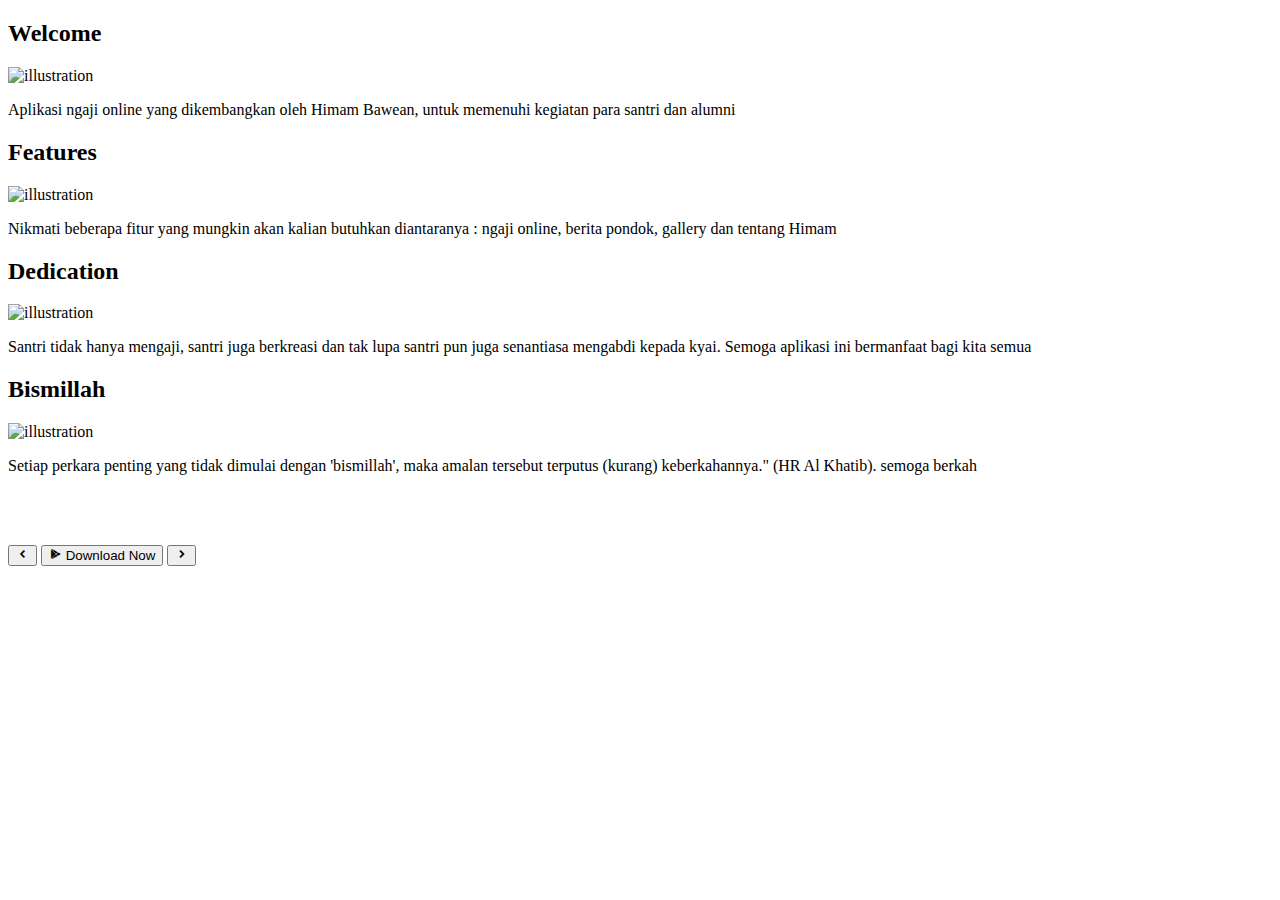
==== index.html @ cd382c10 "modify to only "light" color-scheme" ====
<!DOCTYPE html>

<html lang="en">

    <head>

        <meta charset="utf-8">
        <meta name="format-detection" content="telephone=no">
        <meta name="msapplication-tap-highlight" content="no">
        <meta name="viewport" content="initial-scale=1, width=device-width, viewport-fit=cover">
        <meta name="color-scheme" content="light">

        <title>Welcome</title>
        <meta content="an Educative App of Islamic Student for Reciting Yellow Book, developed by Himam Bawean" name="description" />
        <meta content="Education" name="keywords" />

        <!-- Logo -->
        <link rel="apple-touch-icon" href="icon.png">

        <!-- Google Fonts -->
        <link rel="stylesheet" href="assets/css/source-sans-pro.css">

        <!-- Main CSS File -->
        <link rel="stylesheet" href="assets/css/style.css">

        <!-- Vendor CSS Files -->
        <link rel="stylesheet" href="assets/vendor/boxicons/css/boxicons.min.css">

    </head>

    <body class="noselect">

        <!-- ======= Main Source Code ======= -->
        <main id="hammerJS" class="wrapper">
            
            <!-- ======= On Boarding Section ======= -->
            <section class="slides-area">

                <article class="slide slides-area__slide">
                <h2 class="slide__title">Welcome</h2>
                <img src="assets/img/first-on-boarding-screen.png" alt="illustration" class="slide__image">
                
                <div class="slide__text">
                    <p class="slide__paragraph">
                    Aplikasi ngaji online yang dikembangkan oleh Himam Bawean, untuk memenuhi kegiatan para santri dan alumni
                    </p>
                </div>
                </article>
                
                <article class="slide slides-area__slide">
                <h2 class="slide__title">Features</h2>
                <img src="assets/img/second-on-boarding-screen.png" alt="illustration" class="slide__image">
                
                <div class="slide__text">
                    <p class="slide__paragraph">
                    Nikmati beberapa fitur yang mungkin akan kalian butuhkan diantaranya : ngaji online, berita pondok, gallery  dan tentang Himam
                    </p>
                </div>
                </article>
                
                <article class="slide slides-area__slide">
                <h2 class="slide__title">Dedication</h2>
                <img src="assets/img/third-on-boarding-screen.png" alt="illustration" class="slide__image">
                
                <div class="slide__text">
                    <p class="slide__paragraph">
                    Santri tidak hanya mengaji, santri juga berkreasi dan tak lupa santri pun juga senantiasa mengabdi kepada kyai. Semoga aplikasi ini bermanfaat bagi kita semua
                    </p>
                </div>
                </article>
                
                <article class="slide slides-area__slide">
                <h2 class="slide__title">Bismillah</h2>
                <img src="assets/img/fourth-on-boarding-screen.png" alt="illustration" class="slide__image">
                
                <div class="slide__text">
                    <p class="slide__paragraph">
                    Setiap perkara penting yang tidak dimulai dengan 'bismillah', maka amalan tersebut terputus (kurang) keberkahannya." (HR Al Khatib). semoga berkah
                    </p>
                </div>
                </article>
            </section>
            <!-- Paginations Area -->
            <section class="paginations-area">
            </section>
            <br>
            <br>
            <br>

            <div class="fixed-bottom">
                <!-- Prev Button -->
                <button class="button button-prev"><i class='bx bxs-chevron-left'></i></button>
                <!-- Recite Button -->
                <button class="button button-recite"><i class='bx bxl-play-store'></i> Download Now</button>
                
                <!-- Next Button -->
                <button class="button button-next"><i class='bx bxs-chevron-right' ></i></button>
            </div>
            <!-- End On Boarding Section -->

        </main>

        <!-- Vendor JS Files -->
        <script type="text/javascript" src="assets/vendor/hammer.js/hammer.min.js"></script>

        <!-- Template App JS File -->
        <script type="text/javascript" src="assets/js/index.js"></script>

</body>

</html>
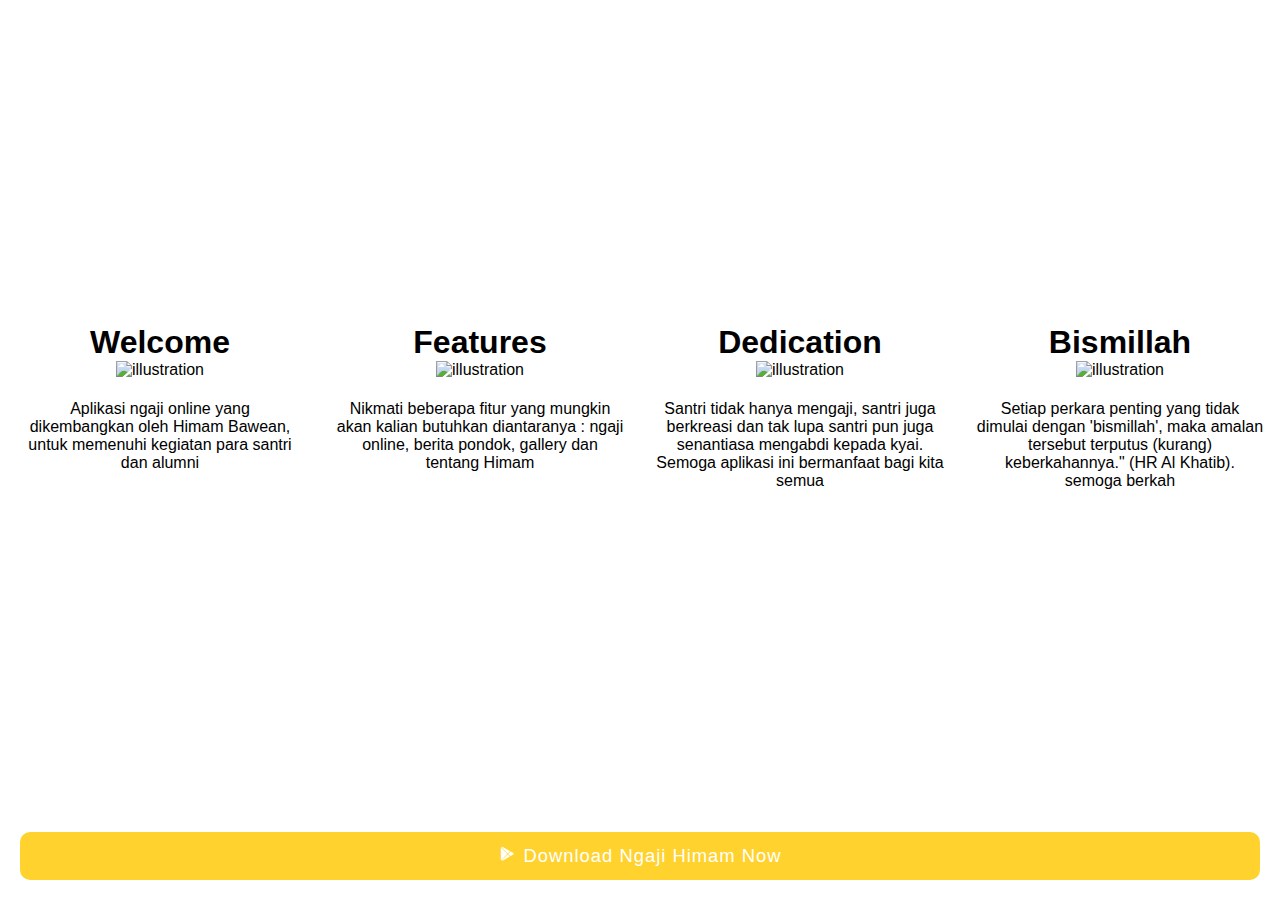
==== commit 6a42bbfb: "Merge pull request #3 from rasvanjaya21/master" ====
--- a/index.html
+++ b/index.html
@@ -88,13 +88,10 @@
             <br>
 
             <div class="fixed-bottom">
-                <!-- Prev Button -->
-                <button class="button button-prev"><i class='bx bxs-chevron-left'></i></button>
+
                 <!-- Recite Button -->
-                <button class="button button-recite"><i class='bx bxl-play-store'></i> Download Now</button>
-                
-                <!-- Next Button -->
-                <button class="button button-next"><i class='bx bxs-chevron-right' ></i></button>
+                <button class="button button-recite"><i class='bx bxl-play-store'></i> Download Ngaji Himam Now</button>
+
             </div>
             <!-- End On Boarding Section -->
 
@@ -108,4 +105,4 @@
 
 </body>
 
-</html>
+</html>--- a/assets/css/style.css
+++ b/assets/css/style.css
@@ -0,0 +1,190 @@
+/* General Styles */
+* {
+    box-sizing: border-box;
+}
+
+:root {
+    --color-primary: #FFD22E;
+    --color-secondary: #45505b;
+    --color-white: rgba(255, 255, 255);
+    --color-black: rgb(0, 0, 0);
+}
+
+/* No Select */
+.noselect {
+    -webkit-touch-callout: none;
+    -webkit-user-select: none;
+    -khtml-user-select: none;
+    -moz-user-select: none;
+    -ms-user-select: none;
+    user-select: none
+}
+
+body {
+    margin: 0;
+    padding: 0;
+    background-image: url(../img/background.jpg);
+    background-position: center;
+    background-repeat: no-repeat;
+    background-attachment: fixed;
+    background-size: cover;
+    font-family: 'Source Sans Pro', sans-serif;
+    min-height: 100vh;
+    display: flex;
+    justify-content: center;
+    align-items: center;
+}
+
+.button {
+    font-weight: 500;
+    letter-spacing: 0.0625rem;
+    outline: none;
+    border: none;
+    color: var(--color-white);
+    cursor: pointer;
+    transition: opacity 250ms ease-in-out;
+}
+
+.button:hover {
+    opacity: 0.8;
+}
+
+/* End General Styles */
+
+.wrapper {
+    position: relative;
+
+    position: relative;
+    margin: 0 auto;
+    max-width: 2000px;
+    width: 100%;
+    border-radius: 1.25rem;
+    padding: 3rem 0;
+    text-align: center;
+    overflow: hidden;
+    animation: fadeInContent 1000ms ease-in-out;
+    transition: nonr 500ms ease-in-out;
+    transition-property: opacity, visibility;
+}
+
+.wrapper--has-fade {
+    opacity: 0;
+    visibility: hidden;
+}
+
+@keyframes fadeInContent {
+    from {
+        opacity: 0;
+    }
+
+    to {
+        opacity: 1;
+    }
+}
+
+.slides-area {
+    display: flex;
+    transition: margin 500ms ease-in-out;
+}
+
+.slides-area__slide {
+    color: var(--color-black);
+    width: 100%;
+}
+
+.slide__image {
+    width: 150px;
+}
+
+.slide__text {
+    padding: 1rem;
+}
+
+.slide__title {
+    font-size: min(10vw, 2rem);
+    font-weight: 600;
+    margin: 0;
+}
+
+.slide__paragraph {
+    font-size: 1rem;
+    font-weight: 100;
+    margin-top: 0.3125rem;
+}
+
+.button-recite {
+    background-color: var(--color-primary);
+    margin: 1.25rem 0;
+    border-radius: 0.625rem;
+    padding: 0.8125rem;
+    font-size: 1.15rem;
+    width: 100%;
+}
+
+.button-recite a {
+    color: white;
+    text-decoration: none;
+}
+
+.button-recite--fade {
+    opacity: 0.3;
+    pointer-events: none;
+    /* filter: blur(2px); */
+}
+
+.paginations-area {
+    pointer-events: none;
+}
+
+.paginations-area__item {
+    display: inline-block;
+    width: 0.5rem;
+    height: 0.375rem;
+    background-color: var(--color-secondary);
+    border-radius: 1.5625rem;
+}
+
+.paginations-area__item:not(:last-child) {
+    margin-right: 0.25rem;
+}
+
+.paginations-area__item--current {
+    width: 1.5625rem;
+    background-color: var(--color-primary);
+    animation: activeItem 500ms ease-in-out;
+}
+
+.fixed-bottom {
+    position: fixed;
+    left: 20px;
+    right: 20px;
+    bottom: 0;
+}
+
+@keyframes activeItem {
+    from {
+        width: 0.5rem;
+        background-color: var(--color-secondary);
+    }
+
+    to {
+        width: 1.5625rem;
+        background-color: var(--color-primary);
+    }
+}
+
+@media (min-width: 400px) {
+
+    /* Custom News Card in News Section */
+    .news-card {
+        height: 500px;
+    }
+}
+
+@media (max-width: 400px) {
+
+    /* Custom News Card in News Section */
+    .button-recite {
+        font-size: 0.7rem;
+    }
+}